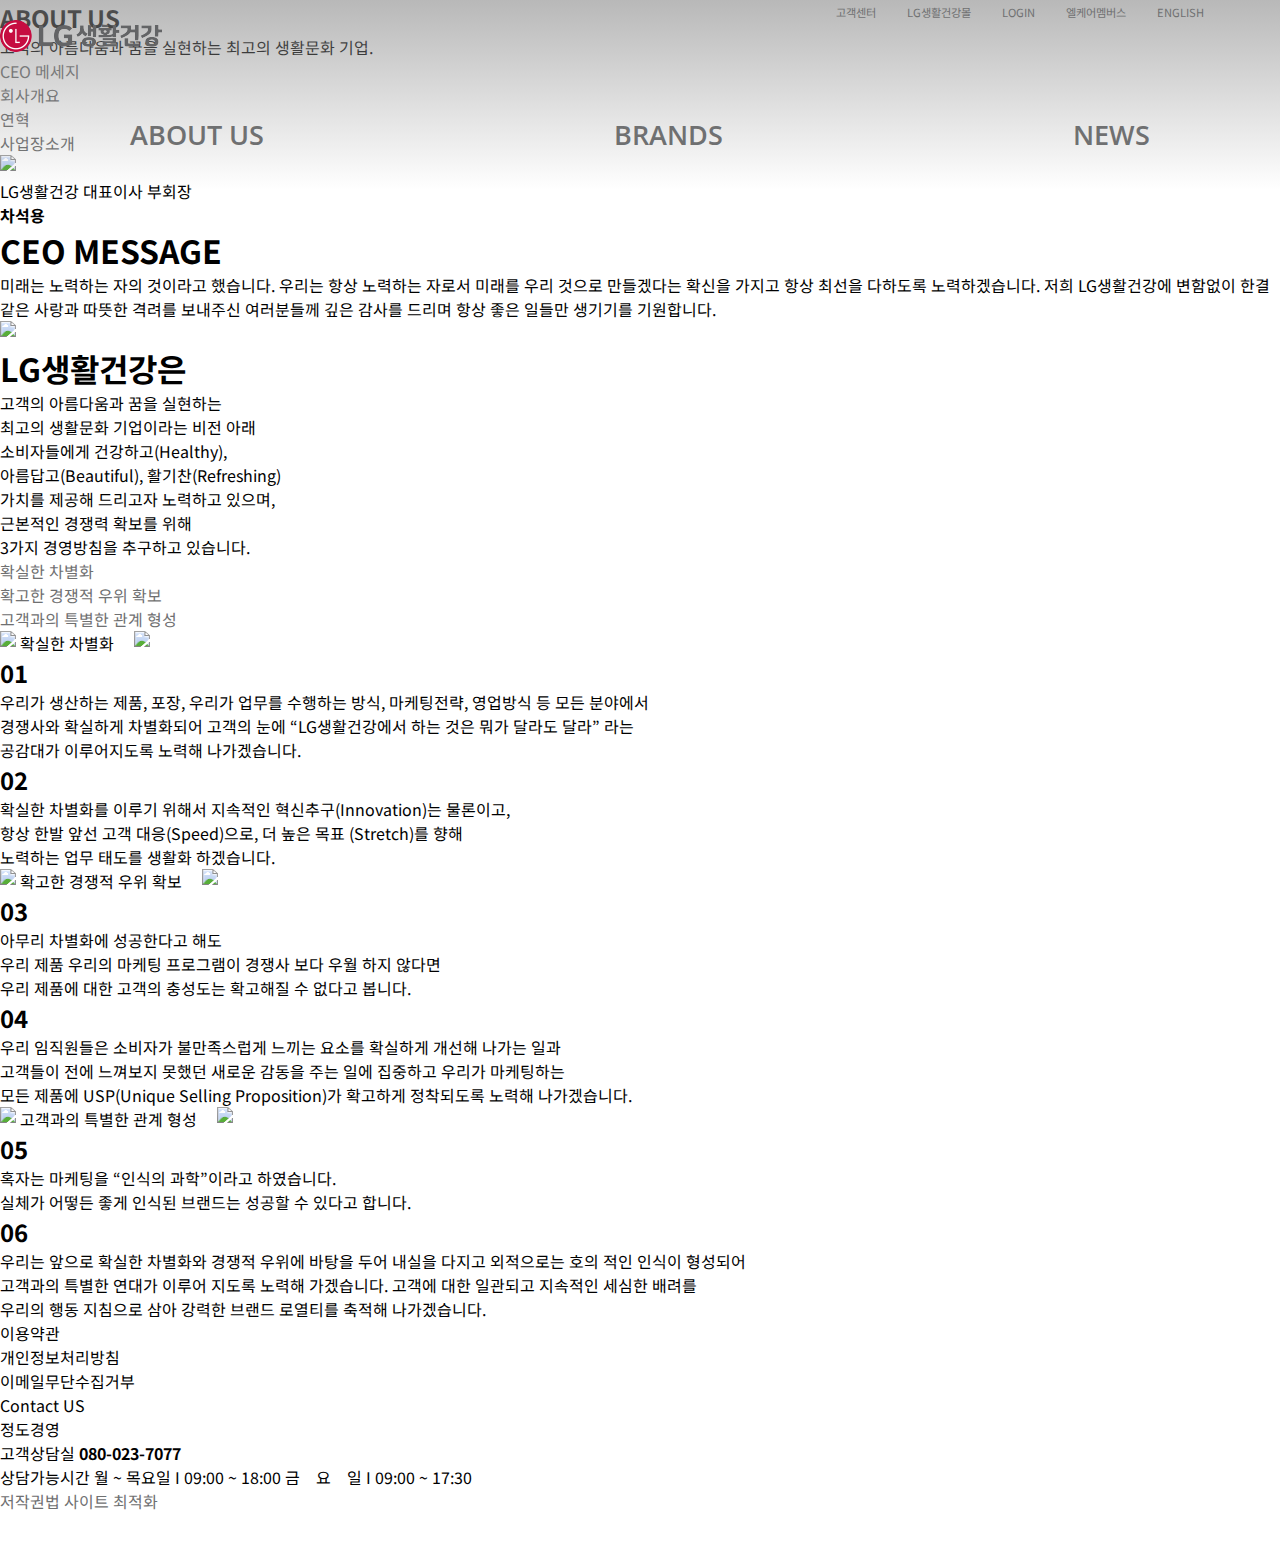
==== aboutus1.html @ 1c91b3e5 "Add files via upload" ====
<!DOCTYPE html>
<html lang="en">
<head>
    <meta charset="UTF-8">
    <meta http-equiv="X-UA-Compatible" content="IE=edge">
    <meta name="viewport" content="width=device-width, initial-scale=1.0">
    <title>ABOUT US</title>
    <link href="css/ceo.css" rel="stylesheet">
</head>
<body>
    <!-- header -->
    <header id="gr-mn" class="active">
        <div class="head-1">  
            <div class="utils">
                <ul class="login-menu">
                    <li><a href="#">고객센터</a></li>
                    <li><a href="#">LG생활건강몰</a></li>
                    <li><a href="#">LOGIN</a></li>
                    <li><a href="#">엘케어멤버스</a></li>
                    <li><a href="#">ENGLISH</a></li>
                </ul>
            </div>
        </div>
        <nav class="comp-mn">
            <h1 class="logo">
                <a href="index.html"><img src="img/company-logo.png"></a>
            </h1>
            <ul class="mn-1">
                <li class="us1">
                    <a href="aboutus1.html" class="mn-1-au">ABOUT US</a> 
                </li>
                <li class="us2">
                    <a href="brand.html" class="mn-1-br">BRANDS</a>
                </li>
                <li class="us3">
                    <a href="#" class="mn-1-news">NEWS</a>
                </li>
            </ul>
        </nav>
        <div class="hid-mu-all">
            <div class="hid-mn" id="about-hidmn">
                <div class="hid-mn-t">
                    <h4>ABOUT US</h4>
                </div>
                <div class="hid-mn-s">
                    <ul class="hid-mn-s-in">
                        <li><a href="aboutus1.html">CEO메세지</a></li>
                        <li><a href="aboutus2.html">회사개요</a></li>
                        <li><a href="aboutus3.html">연혁</a></li>
                        <li><a href="aboutus4.html">사업장소개</a></li>
                    </ul>
                </div>
            </div>
            <div class="hid-mn" id="brand-hidmn">
                <div class="hid-mn-t">
                    <h4>BRANDS</h4>
                    <ul>
                        <li>Beautiful</li>
                        <li>Healthy</li>
                        <li>Refreshing</li>
                    </ul>
                </div>
                <div class="hid-mn-s">
                    <div class="hid-mn-s2">
                        <ul class="hid-mn-s-in2">
                            <li><a href="#">후</a></li>
                            <li><a href="#">오휘</a></li>
                            <li><a href="#">숨37˚</a></li>
                            <li><a href="#">빌리프</a></li>
                            <li><a href="#">더 시가 오브 수</a></li>
                        </ul>
                        <ul class="hid-mn-s-in2">
                            <li><a href="#">이자녹스</a></li>
                            <li><a href="#">수려한</a></li>
                            <li><a href="#">코드글로컬러</a></li>
                            <li><a href="#">보닌</a></li>
                            <li><a href="#">케어존</a></li>
                            <li><a href="#">더마리프트</a></li>
                        </ul>
                        <ul class="hid-mn-s-in2">
                            <li><a href="#">네이처컬렉션</a></li>
                            <li><a href="#">더페이스샵</a></li>
                            <li><a href="#">비욘드</a></li>
                            <li><a href="#">CNP</a></li>
                            <li><a href="#">CNP Rx</a></li>
                            <li><a href="#">VDL</a></li>
                            <li><a href="#">VDLVOV</a></li>
                        </ul>
                        <ul class="hid-mn-s-in2">
                            <li><a href="#">생활정원</a></li>
                            <li><a href="#">fmgt</a></li>
                            <li><a href="#">닥터벨머</a></li>
                            <li><a href="#">예화담</a></li>
                            <li><a href="#">햄파맥스 시그니처</a></li>
                        </ul>
                    </div>
                </div>
            </div>
            <div class="hid-mn" id="media-hidmn">
                <div class="hid-mn-t">
                    <h4>MEDIA</h4>
                </div>
                <div class="hid-mn-s">
                    <ul class="hid-mn-s-in">
                        <li><a href="#">NEWS</a></li>
                        <li><a href="#">ADVERTISEMENT</a></li>
                    </ul>
                </div>
            </div>
        </div>
    </header>

    <aside>
        <div class="r-btn1">
            <a href="#about-us"></a>
            <a href="#about-us2"></a>
            <a href="#about-us3"></a>
            <a href="#about-us4"></a>
            <a href="#about-us5"></a>
        </div>
    </aside>
    <!-- main -->
    <main class="main">
        <div class="about-us" id="about-us">
            <div class="title">
                <h2>ABOUT US</h2>
                <p>고객의 아름다움과 꿈을 실현하는 최고의 생활문화 기업.</p>
            </div>
            <div class="aboutus-mn">
                <ul>
                    <li><a href="aboutus1.html">CEO 메세지</a></li>
                    <li><a href="aboutus2.html">회사개요</a></li>
                    <li><a href="aboutus3.html">연혁</a></li>
                    <li><a href="aboutus4.html">사업장소개</a></li>
                </ul>
            </div>
            <div class="container1">
                <figure class="ceo-img">
                    <img src="img/lgceo.jpg">
                    <figcaption>LG생활건강 대표이사 부회장<br><b>차석용</b></figcaption>
                </figure>
                <div class="ceo-text">
                    <h1>CEO MESSAGE</h1>
                    <p>
                        미래는 노력하는 자의 것이라고 했습니다. 
                        우리는 항상 노력하는 자로서 미래를 우리 것으로 만들겠다는 확신을 가지고
                        항상 최선을 다하도록 노력하겠습니다.

                        저희 LG생활건강에 변함없이 한결 같은 사랑과 따뜻한 격려를 보내주신 여러분들께
                        깊은 감사를 드리며 항상 좋은 일들만 생기기를 기원합니다.
                    </p>
                </div>
            </div>
        </div>
        <div class="about-us2" id="about-us2">
            <div class="container2">
                <div class="ceo-bg">
                    <figure>
                        <img src="img/ceo-bg1.jpg">
                        <figcaption>
                            <h1>LG생활건강은</h1>
                            <p>
                                고객의 아름다움과 꿈을 실현하는<br>
                                최고의 생활문화 기업이라는 비전 아래<br>
                                소비자들에게 건강하고(Healthy), <br>
                                아름답고(Beautiful), 활기찬(Refreshing)<br>
                                가치를 제공해 드리고자 노력하고 있으며,<br>
                                근본적인 경쟁력 확보를 위해<br>
                                3가지 경영방침을 추구하고 있습니다.<br>
                        </figcaption>
                    </figure>
                </div>
                <div class="ceo-mn1">
                    <ul>
                        <li><a href="#about-us3">확실한 차별화</a></li>
                        <li><a href="#about-us4">확고한 경쟁적 우위 확보</a></li>
                        <li><a href="#about-us5">고객과의 특별한 관계 형성</a></li>
                    </ul>
                </div>
            </div>
        </div>
        <div class="about-us3" id="about-us3">
            <div class="container3">
                <div class="ceo-bg2">
                    <figure>
                        <img src="img/ceo-bg2.jpg">
                        <span>확실한 차별화 &nbsp;&nbsp;&nbsp;&nbsp;<img src="img/ceo-picto1.png"></span>
                    </figure>
                </div>
                <div class="ceo-bg2-text">
                    <ul>
                        <li>
                            <h2>01</h2>
                            <p>
                                우리가 생산하는 제품, 포장, 우리가 업무를 수행하는 방식, 마케팅전략, 영업방식 등 모든 분야에서 <br>
                                경쟁사와 확실하게 차별화되어 고객의 눈에 “LG생활건강에서 하는 것은 뭐가 달라도 달라” 라는<br>
                                공감대가 이루어지도록 노력해 나가겠습니다.
                            </p>
                        </li>
                        <li>
                            <h2>02</h2>
                            <p>
                                확실한 차별화를 이루기 위해서 지속적인 혁신추구(Innovation)는 물론이고,<br>
                                항상 한발 앞선 고객 대응(Speed)으로, 더 높은 목표 (Stretch)를 향해<br>
                                노력하는 업무 태도를 생활화 하겠습니다.
                            </p>
                        </li>
                    </ul>
                </div>
            </div> 
        </div>
        <div class="about-us4" id="about-us4">
            <div class="container4">
                <div class="ceo-bg3">
                    <figure>
                        <img src="img/ceo-bg3.jpg">
                        <span>확고한 경쟁적 우위 확보 &nbsp;&nbsp;&nbsp;&nbsp;<img src="img/ceo-picto2.png"></span>
                    </figure>
                </div>
                <div class="ceo-bg3-text">
                    <ul>
                        <li>
                            <h2>03</h2>
                            <p>
                                아무리 차별화에 성공한다고 해도<br>
                                우리 제품 우리의 마케팅 프로그램이 경쟁사 보다 우월 하지 않다면<br>
                                우리 제품에 대한 고객의 충성도는 확고해질 수 없다고 봅니다.
                            </p>
                        </li>
                        <li>
                            <h2>04</h2>
                            <p>
                                우리 임직원들은 소비자가 불만족스럽게 느끼는 요소를 확실하게 개선해 나가는 일과<br>
                                고객들이 전에 느껴보지 못했던 새로운 감동을 주는 일에 집중하고 우리가 마케팅하는<br>
                                모든 제품에 USP(Unique Selling Proposition)가 확고하게 정착되도록 노력해 나가겠습니다.
                            </p>
                        </li>
                    </ul>
                </div>
            </div> 
        </div>
        <div class="about-us5" id="about-us5">
            <div class="container5">
                <div class="ceo-bg4">
                    <figure>
                        <img src="img/ceo-bg4.jpg">
                        <span>고객과의 특별한 관계 형성 &nbsp;&nbsp;&nbsp;&nbsp;<img src="img/ceo-picto3.png"></span>
                    </figure>
                </div>
                <div class="ceo-bg4-text">
                    <ul>
                        <li>
                            <h2>05</h2>
                            <p>
                                혹자는 마케팅을 “인식의 과학”이라고 하였습니다.<br>
                                실체가 어떻든 좋게 인식된 브랜드는 성공할 수 있다고 합니다.
                            </p>
                        </li>
                        <li>
                            <h2>06</h2>
                            <p>
                                우리는 앞으로 확실한 차별화와 경쟁적 우위에 바탕을 두어 내실을 다지고 외적으로는 호의 적인 인식이 형성되어<br>
                                고객과의 특별한 연대가 이루어 지도록 노력해 가겠습니다. 고객에 대한 일관되고 지속적인 세심한 배려를<br>
                                우리의 행동 지침으로 삼아 강력한 브랜드 로열티를 축적해 나가겠습니다.
                            </p>
                        </li>
                    </ul>
                </div>
            </div> 
        </div>
    </main>


    <!-- footer -->
    <footer>
        <div class="footer-mn1">
            <ul>
                <li>이용약관</li>
                <li>개인정보처리방침</li>
                <li>이메일무단수집거부</li>
                <li>Contact US</li>
                <li>정도경영</li>
            </ul>
        </div>
        <div class="footer-mn2">
            <ul>
                <li>
                    <div class="counsel">
                        <span>고객상담실</span>
                        <strong>080-023-7077</strong>
                    </div>
                </li>
                <li>
                    <div class="counsel-time">
                        <span>상담가능시간</span>
                        <span>월 ~ 목요일  I  09:00 ~ 18:00</span>
                        <span>금 &nbsp;&nbsp; 요 &nbsp;&nbsp; 일 I 09:00 ~ 17:30</span>
                    </div>
                </li>
                <li>
                    <div class="footer-web">
                        <a href="##">저작권법</a>
                        <a href="##">사이트 최적화</a>
                    </div>
                </li>
            </ul>
            <a href="#" class="top-btn"><img src="img/top-btn.png"></a>
        </div>
    </footer>
</body>
</html>
---- css/ceo.css ----
@charset 'UTF-8';
@import url(common2.css);
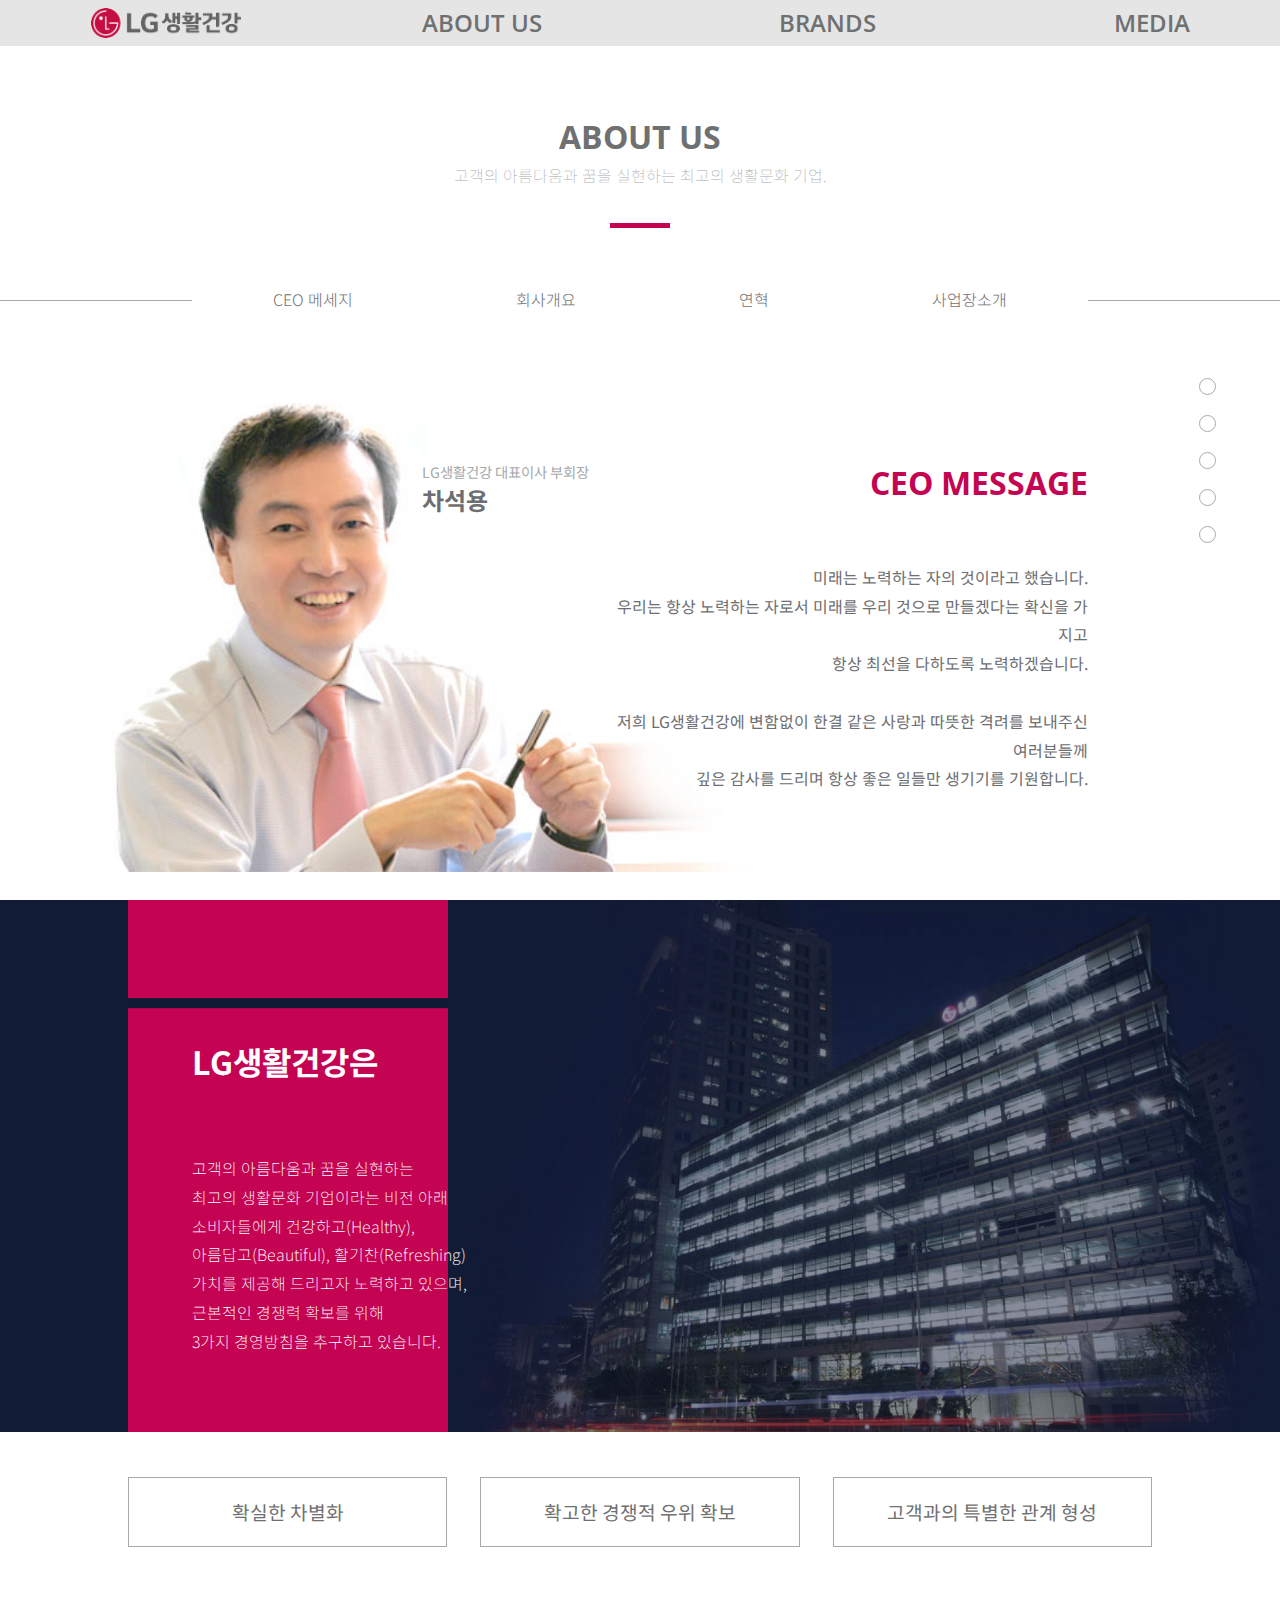
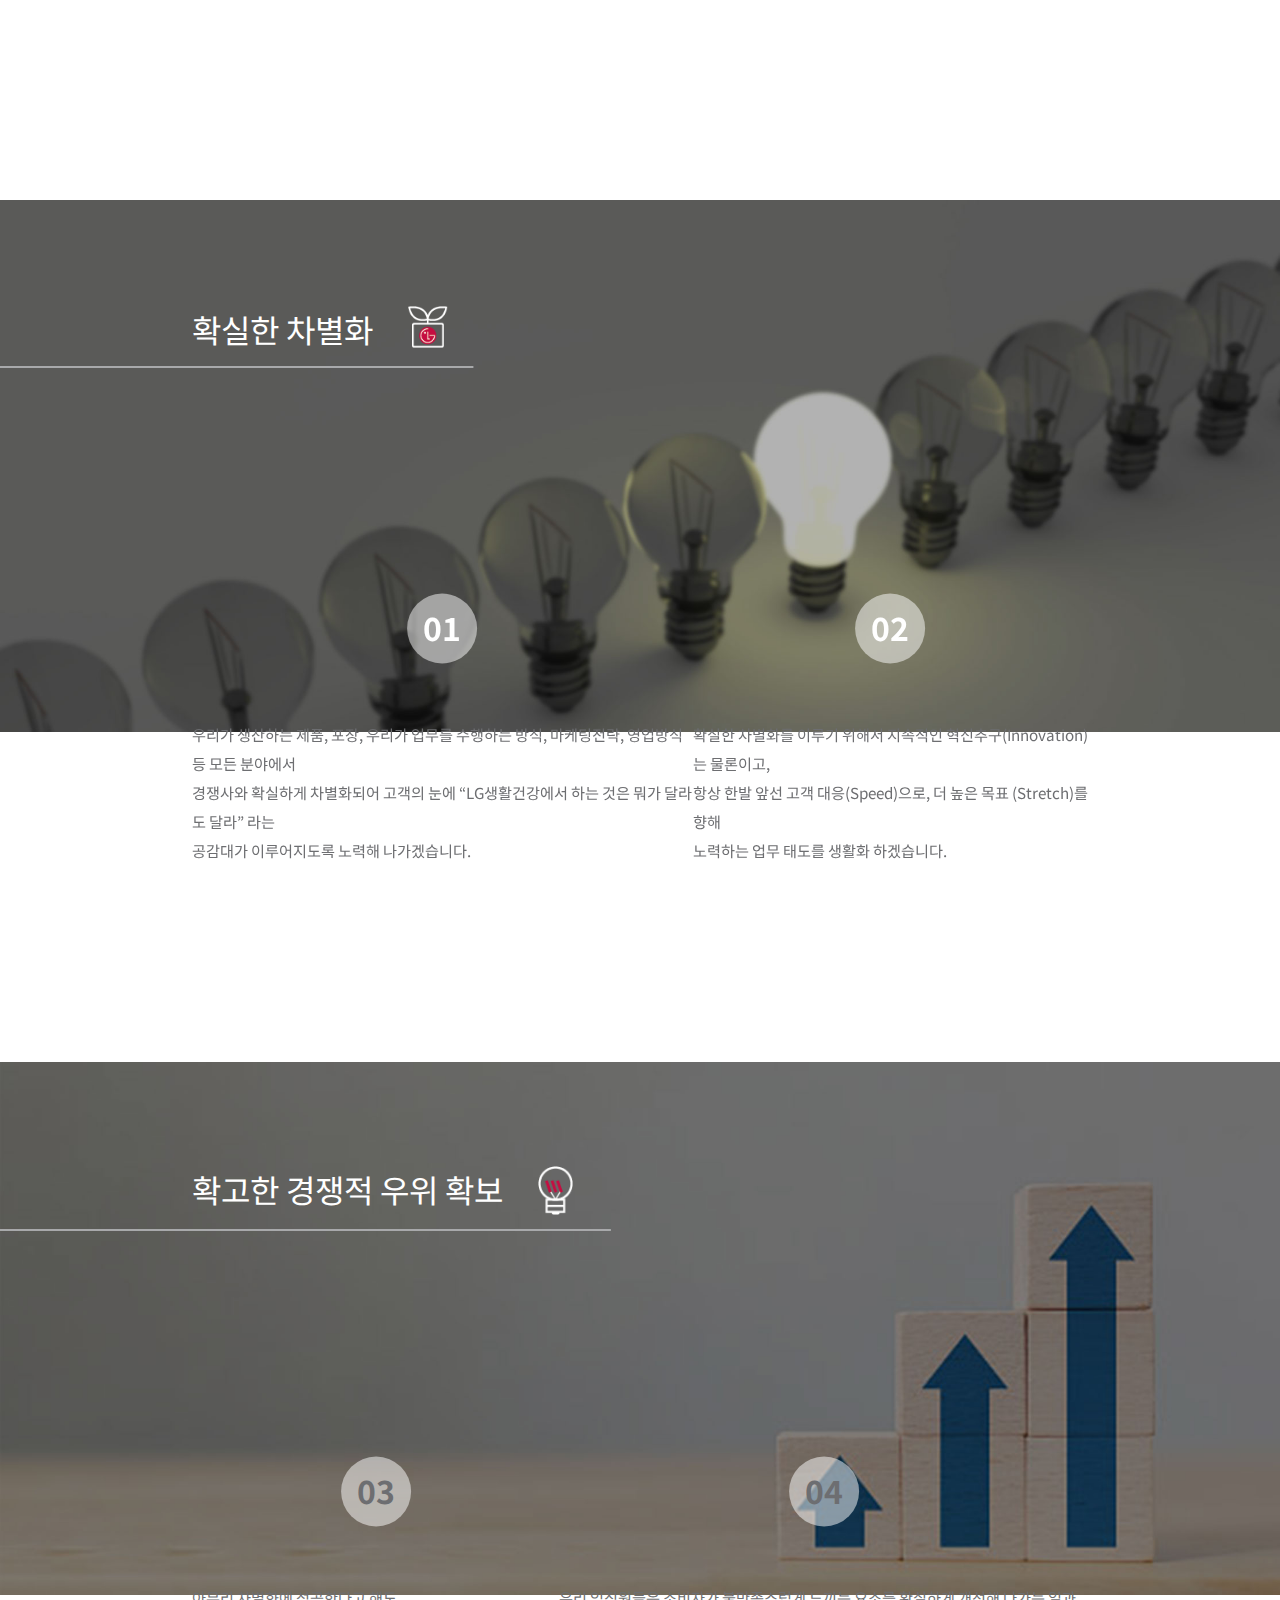
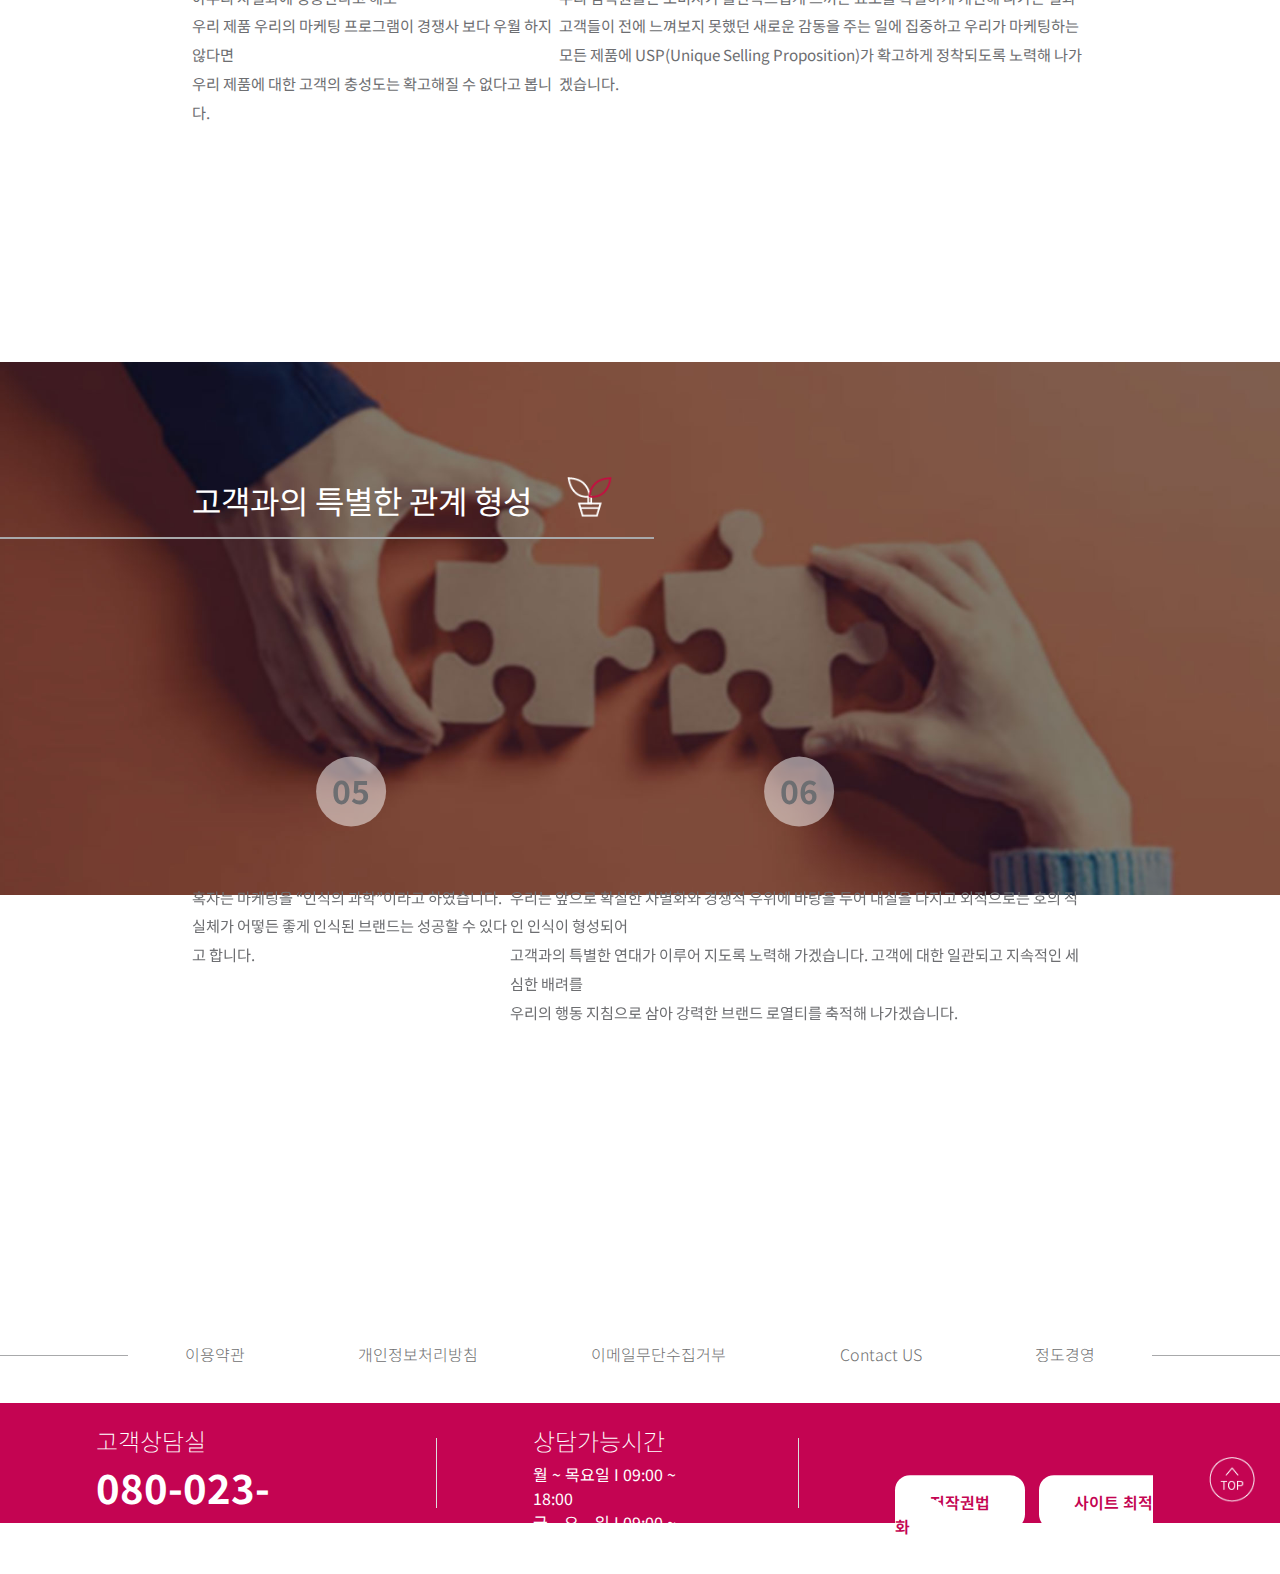
==== commit 73d1791f: "v-2" ====
--- a/aboutus1.html
+++ b/aboutus1.html
@@ -33,7 +33,7 @@
                     <a href="brand.html" class="mn-1-br">BRANDS</a>
                 </li>
                 <li class="us3">
-                    <a href="#" class="mn-1-news">NEWS</a>
+                    <a href="media.html" class="mn-1-news">MEDIA</a>
                 </li>
             </ul>
         </nav>
--- a/css/ceo.css
+++ b/css/ceo.css
@@ -1,2 +1,512 @@
-@charset 'UTF-8';
-@import url(common2.css);+@charset 'UTF-8';
+@import url(common.css);
+
+
+
+/* ------------------------------------main */
+.about-us{
+    width:100%; margin:0 auto;
+    height:100vh;
+    position:relative;
+}
+/* .about-us .r-btn1{
+    position:absolute;
+    right:5%;
+    padding-top:2vh;
+    display:flex;
+    flex-direction: column;
+    z-index:20;
+}
+.about-us .r-btn1 a{
+    width:15px;
+    height:15px;
+    margin-bottom:20px;
+    border-radius:50%;
+    border:1px solid #a8a9ab;
+}
+.about-us .r-btn1 a:nth-child(1){
+    width:15px;
+    height:15px;
+    margin-bottom:20px;
+    border-radius:50%;
+    background-color:#c40352;
+    border:none;
+} */
+.about-us .title{
+    margin:0 10% 0;
+    text-align: center;
+    padding-top:80px;
+}
+.about-us .title h2{
+    margin:35px auto 5px;
+    font-family: 'Open Sans', sans-serif;
+    font-weight:bold;
+    font-size:2rem;
+    color:#6f7071;
+}
+.about-us .title p{
+    font-size:1rem;
+    font-weight:lighter;
+    color:#a8a9ab;
+}
+.about-us .title p::after{
+    content:'';
+    width:60px; height:5px;
+    position:absolute;
+    left:50%;
+    background-color:#c40352;
+    margin:60px auto 100px;
+    transform:translateX(-50%);
+    display: inline-block;
+
+}
+.about-us .aboutus-mn{
+    position:relative;
+    left:0; top:0;
+    margin:10px 0;
+}
+
+.about-us .aboutus-mn > ul{
+    display:flex;
+    justify-content:space-around;
+    align-items:center;
+    background-color:#fff;
+    width:70%;
+    margin:100px auto 50px;
+}
+.about-us .aboutus-mn::after{
+    content:'';
+    position:absolute; left:0; top:50%;
+    display:inline-block;
+    background-color: #a8a9ab;
+    width:100%;
+    height:1px;
+    transform: translateY(100%);
+    z-index:-1;
+}
+.about-us .aboutus-mn > ul > li{
+    font-weight:lighter;
+    color:#6f7071;
+    font-size:1rem;
+    font-weight: 300;
+}
+.about-us .aboutus-mn > ul > li:hover a{
+    color:#c40352;
+}
+
+
+
+
+
+
+
+
+
+.about-us .container1{
+    width:70%;
+    margin:20vh auto;
+    position:relative;
+    left:0; top:0;
+    display:flex;
+    align-items: top;
+}
+.about-us .container1 .ceo-img{
+    position:relative;
+    right:0; top:o;
+    z-index: -6;
+    margin:0 auto;
+}
+.about-us .container1 .ceo-img > img{
+    width:112%;
+    transform: scale(160%) translateX(-5%);
+}
+.about-us .container1 .ceo-img > figcaption{
+    position:absolute;
+    right:5%; top:-10%;
+    color:#A7A9AC;
+    font-size:.9rem;
+}
+.about-us .container1 .ceo-img > figcaption > b{
+    color:#6D6E71;
+    font-size:1.5rem;
+}
+.about-us .container1 .ceo-text{width:70%; margin:-30px auto;}
+.about-us .container1 .ceo-text > h1{
+    text-align: right;
+    color:#c40352;
+    font-family: 'Open Sans', sans-serif;
+    font-weight:700;
+}
+.about-us .container1 .ceo-text > p{
+    padding:30px 0px;
+    white-space: pre-line;
+    text-align: right;
+    color:#6D6E71;
+    line-height: 1.8rem;
+}
+
+
+
+
+
+
+
+
+
+
+
+.about-us2{
+    width:100%; margin:0 auto;
+    height:100vh;
+    position:relative;
+}
+.about-us2 .container2{
+    width:100%;
+}
+.about-us2 .container2 .ceo-bg{
+    width:100%;
+    position:relative;
+    left:0; top:0;
+    z-index:-1;
+}
+.about-us2 .container2 .ceo-bg > figure > img{
+    width:100%;
+    position:relative;
+    left:0; top:0;
+}
+.about-us2 .container2 .ceo-bg::after{
+    content:'';
+    position:absolute;
+    left:0; top:0;
+    display:block;
+    margin-left:10%;
+    background-color: #c40352;
+    width:25%; height:100%;
+}
+.about-us2 .container2 .ceo-bg::before{
+    content:'';
+    position:absolute;
+    left:0; top:0;
+    display:block;
+    margin-left:10%;
+    width:25%; height:100%;
+    border-bottom: 10px solid #111a35;
+    transform: translateY(-80%);
+    z-index:1;
+}
+.about-us2 .container2 .ceo-bg > figure > figcaption{
+    position:absolute;
+    left:0; bottom:0;
+    margin:0 auto;
+    color:#fff;
+    z-index:2;
+    margin:0 auto;
+    padding:6% 15%;
+}
+.about-us2 .container2 .ceo-bg > figure > figcaption > h1{
+    margin-bottom:70px;
+}
+.about-us2 .container2 .ceo-bg > figure > figcaption > p{
+    line-height: 1.8rem;
+    font-weight:200;
+}
+
+
+.about-us2 .container2 .ceo-mn1{
+    width:80%;
+    margin:0 auto;
+}
+.about-us2 .container2 .ceo-mn1 > ul {
+    display:flex;
+    justify-content:space-between;
+    align-items: center;
+    margin:45px auto;
+}
+.about-us2 .container2 .ceo-mn1 > ul > li{
+    width:31%;
+    padding:20px 0;
+    border:1px solid #A7A9AC;
+    text-align: center;
+    font-size:1.2rem;
+    position:relative;
+    left:0; top:0;
+}
+.about-us2 .container2 .ceo-mn1 > ul > li::after{
+    content:'▼';
+    position:absolute;
+    left:50%; bottom:0;
+    color:#c40352;
+    transform:translateY(70%);
+    display:none;
+
+}
+.about-us2 .container2 .ceo-mn1 > ul > li:hover{
+    border:none;
+    background-color:#c40352;
+}
+.about-us2 .container2 .ceo-mn1 > ul > li:hover::after{display:block;}
+.about-us2 .container2 .ceo-mn1 > ul > li:hover > a{color:#fff;}
+
+
+
+
+
+
+
+.about-us3{
+    width:100%; margin:0 auto;
+}
+.about-us3 .container3{
+    width:100%;
+    margin:0 auto;
+}
+.about-us3 .container3 > .ceo-bg2 > figure{
+    position:relative;
+    left:0; top:0;
+    z-index: -1;
+}
+.about-us3 .container3 > .ceo-bg2 > figure > img{
+    width:100%;
+}
+.about-us3 .container3 > .ceo-bg2 > figure > span{
+    position:absolute;  
+    left:15%; top:20%;
+    font-size:2rem;
+    color:#fff;  
+}
+.about-us3 .container3 > .ceo-bg2 > figure > span > img{
+    width:40px;
+}
+.about-us3 .container3 > .ceo-bg2 > figure > span::after{
+    content:'';
+    position:absolute; left:0; bottom:-30%;
+    display:inline-block;
+    background-color: #a8a9ab;
+    width:220%;
+    height:2px;
+    transform: translateX(-50%) translateY(100%);
+    z-index:3;
+}
+.about-us3 .container3 .ceo-bg2-text{
+    width:70%; 
+    margin:0 auto;
+}
+.about-us3 .container3 .ceo-bg2-text ul{
+    position:relative;
+    display:flex;
+    justify-content:space-between;
+    transform: translateY(-60%);
+    z-index: 10;
+}
+.about-us3 .container3 .ceo-bg2-text li{text-align: center;}
+.about-us3 .container3 .ceo-bg2-text li > h2{
+    text-align: center;
+    font-size:2rem;
+    color:#fff;
+    margin:70px 0;
+}
+.about-us3 .container3 .ceo-bg2-text li > h2::after{
+    content:'';
+    width:70px; height:70px;
+    position: absolute;   
+    display:inline-block;
+    background-color: #fff;
+    border-radius: 50%;
+    transform: translate(-77%, -15%);
+    z-index: -1;
+    opacity: .5;
+}
+.about-us3 .container3 .ceo-bg2-text li > p{
+    text-align: left;
+    font-size:0.95rem;
+    color:#6D6E71;
+    line-height: 1.8rem;
+}
+
+
+
+
+
+
+
+
+
+
+
+.about-us4{
+    width:100%; margin:0 auto;
+    height:100vh;
+    position:relative;
+}
+.about-us4 .container4{
+    width:100%;
+    margin:0 auto; 
+}
+.about-us4 .container4 > .ceo-bg3 > figure{
+    position:relative;
+    left:0; top:0;
+}
+.about-us4 .container4 > .ceo-bg3 > figure > img{
+    width:100%;
+}
+.about-us4 .container4 > .ceo-bg3 > figure > span{
+    position:absolute;  
+    left:15%; top:20%;
+    margin-top:-3px;
+    font-size:2rem;
+    color:#fff;  
+}
+.about-us4 .container4 > .ceo-bg3 > figure > span > img{
+    width:35px;
+}
+.about-us4 .container4 > .ceo-bg3 > figure > span::after{
+    content:'';
+    position:absolute; left:0; bottom:-30%;
+    display:inline-block;
+    background-color: #a8a9ab;
+    width:220%;
+    height:2px;
+    transform: translateX(-50%) translateY(100%);
+}
+.about-us4 .container4 .ceo-bg3-text{
+    width:70%;
+    margin:0 auto;
+}
+.about-us4 .container4 .ceo-bg3-text ul{
+    position:relative;
+    display:flex;
+    justify-content:space-between;
+    transform: translateY(-60%);
+}
+.about-us4 .container4 .ceo-bg3-text li{text-align: center;}
+.about-us4 .container4 .ceo-bg3-text li > h2{
+    text-align: center;
+    font-size:2rem;
+    color:#6D6E71;
+    margin:70px 0;
+}
+.about-us4 .container4 .ceo-bg3-text li > h2::after{
+    content:'';
+    width:70px; height:70px;
+    position: absolute;   
+    display:inline-block;
+    background-color: #fff;
+    border-radius: 50%;
+    transform: translate(-77%, -15%);
+    z-index: -1;
+    opacity: .5;
+}
+.about-us4 .container4 .ceo-bg3-text li > p{
+    text-align: left;
+    font-size:0.95rem;
+    color:#6D6E71;
+    line-height: 1.8rem;
+}
+
+
+
+
+
+
+
+
+
+
+
+
+.about-us5{
+    width:100%; margin:0 auto;
+    height:100vh;
+    position:relative;
+}
+.about-us5 .container5{
+    width:100%;
+    margin:0 auto;
+}
+.about-us5 .container5 > .ceo-bg4 > figure{
+    position:relative;
+    left:0; top:0;
+}
+.about-us5 .container5 > .ceo-bg4 > figure > img{
+    width:100%;
+}
+.about-us5 .container5 > .ceo-bg4 > figure > span{
+    position:absolute;  
+    left:15%; top:16.5%;
+    margin-top:27px;
+    font-size:2rem;
+    color:#fff;  
+}
+.about-us5 .container5 > .ceo-bg4 > figure > span > img{
+    width:45px;
+}
+.about-us5 .container5 > .ceo-bg4 > figure > span::after{
+    content:'';
+    position:absolute; left:0; bottom:-30%;
+    display:inline-block;
+    background-color: #a8a9ab;
+    width:220%;
+    height:2px;
+    transform: translateX(-50%) translateY(100%);
+    z-index:3;
+}
+.about-us5 .container5 .ceo-bg4-text{
+    width:70%;
+    margin:0 auto;
+}
+.about-us5 .container5 .ceo-bg4-text ul{
+    position:relative;
+    display:flex;
+    justify-content:space-between;
+    transform: translateY(-60%);
+    z-index: 10;
+}
+.about-us5 .container5 .ceo-bg4-text li{text-align: center;}
+.about-us5 .container5 .ceo-bg4-text li > h2{
+    text-align: center;
+    font-size:2rem;
+    color:#6D6E71;
+    margin:70px 0;
+}
+.about-us5 .container5 .ceo-bg4-text li > h2::after{
+    content:'';
+    width:70px; height:70px;
+    position: absolute;   
+    display:inline-block;
+    background-color: #fff;
+    border-radius: 50%;
+    transform: translate(-77%, -15%);
+    z-index: -1;
+    opacity: .5;
+}
+.about-us5 .container5 .ceo-bg4-text li > p{
+    text-align: left;
+    font-size:0.95rem;
+    color:#6D6E71;
+    line-height: 1.8rem;
+}
+
+
+aside .r-btn1{
+    position:fixed;
+    right:5%; top:40%;
+    padding-top:2vh;
+    display:flex;
+    flex-direction: column;
+    z-index:20;
+}
+aside .r-btn1 a{
+    width:15px;
+    height:15px;
+    margin-bottom:20px;
+    border-radius:50%;
+    border:1px solid #a8a9ab;
+}
+aside .r-btn1 a:hover{
+    width:15px;
+    height:15px;
+    margin-bottom:20px;
+    border-radius:50%;
+    background-color:#c40352;
+    border:1px solid #c40352;
+}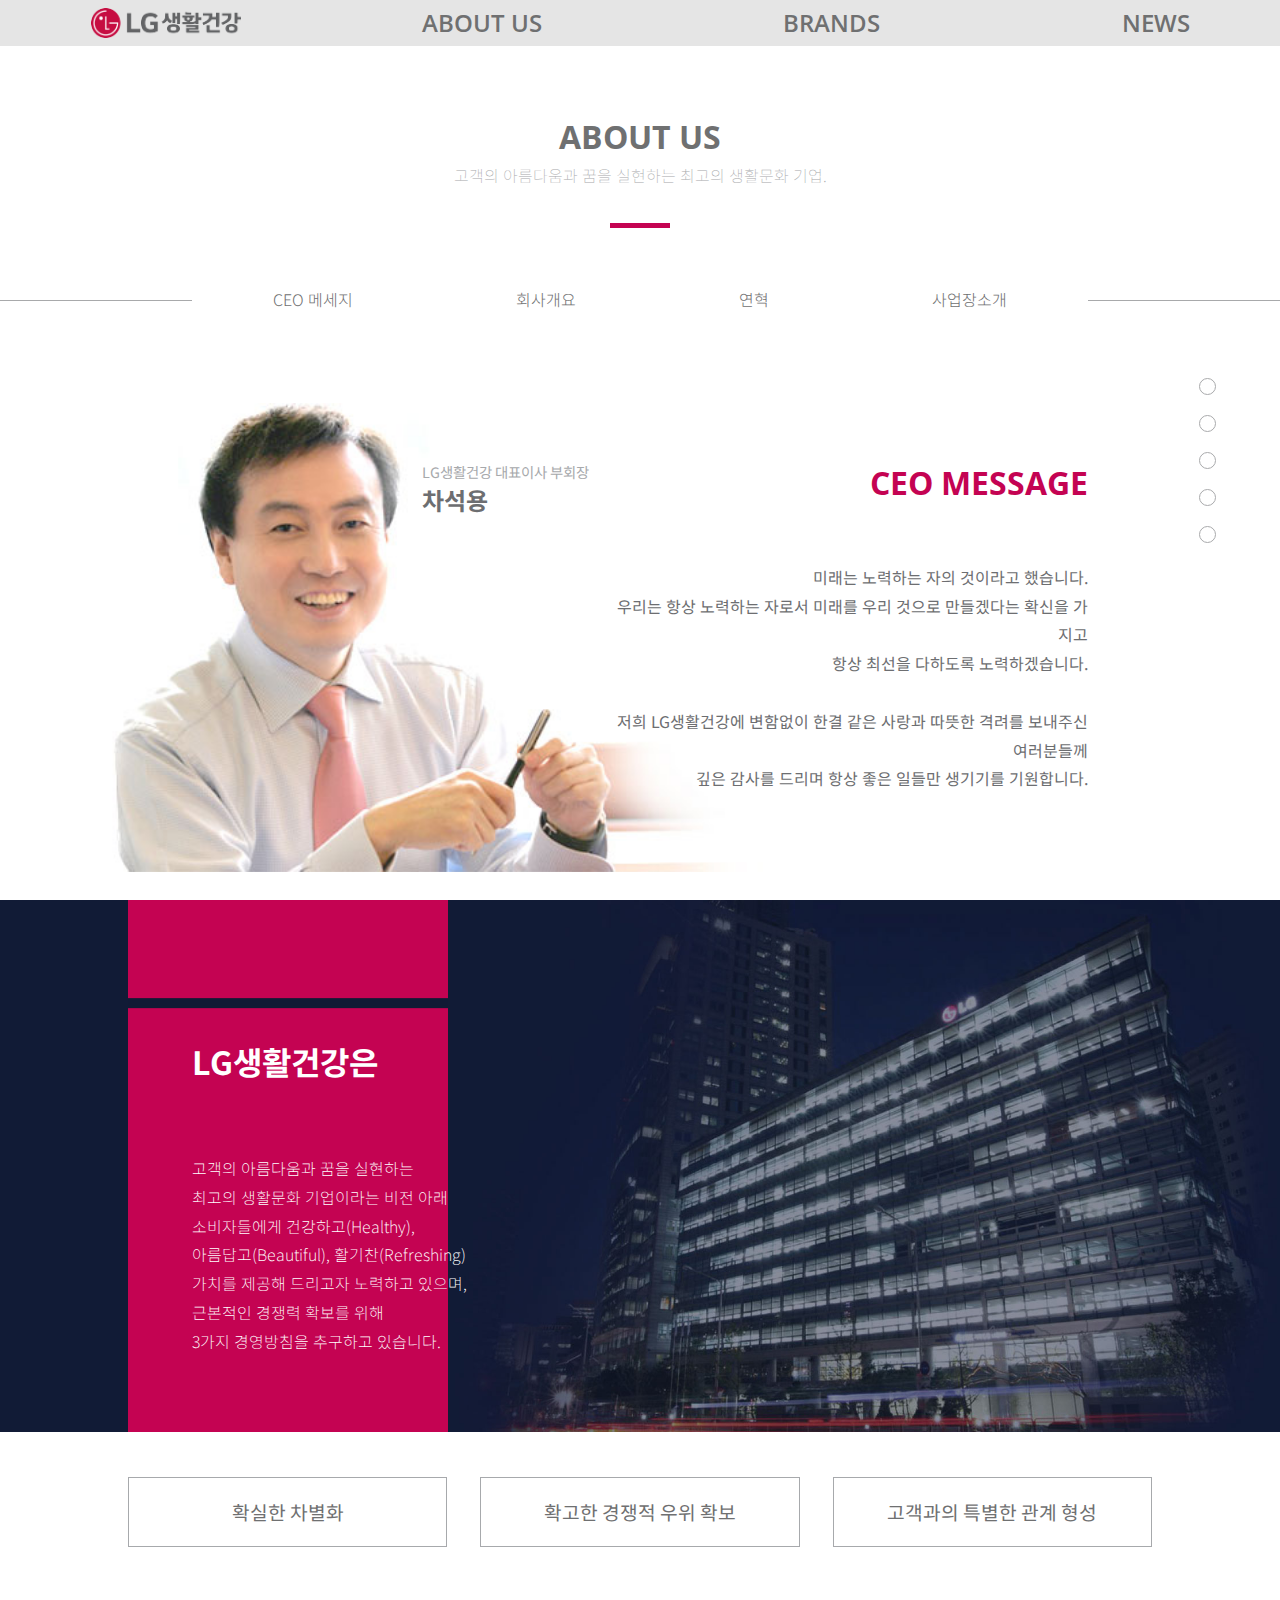
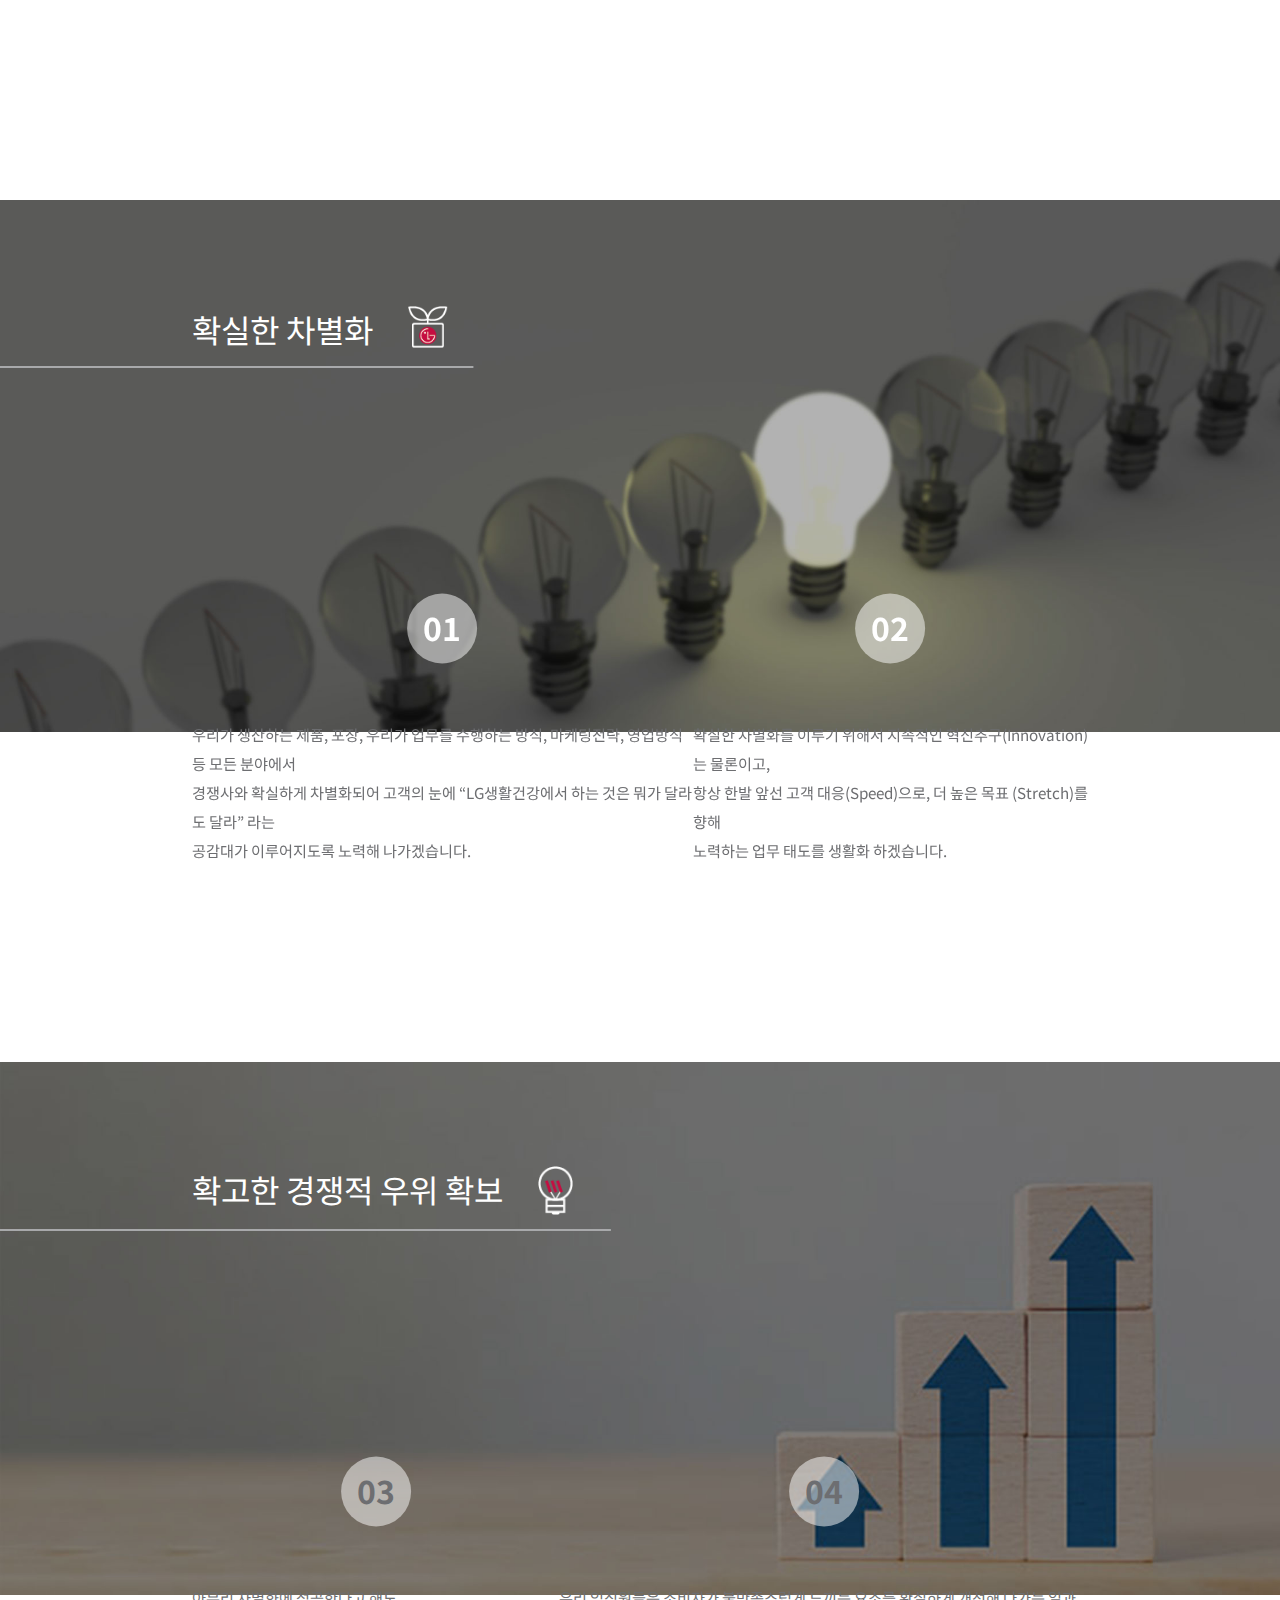
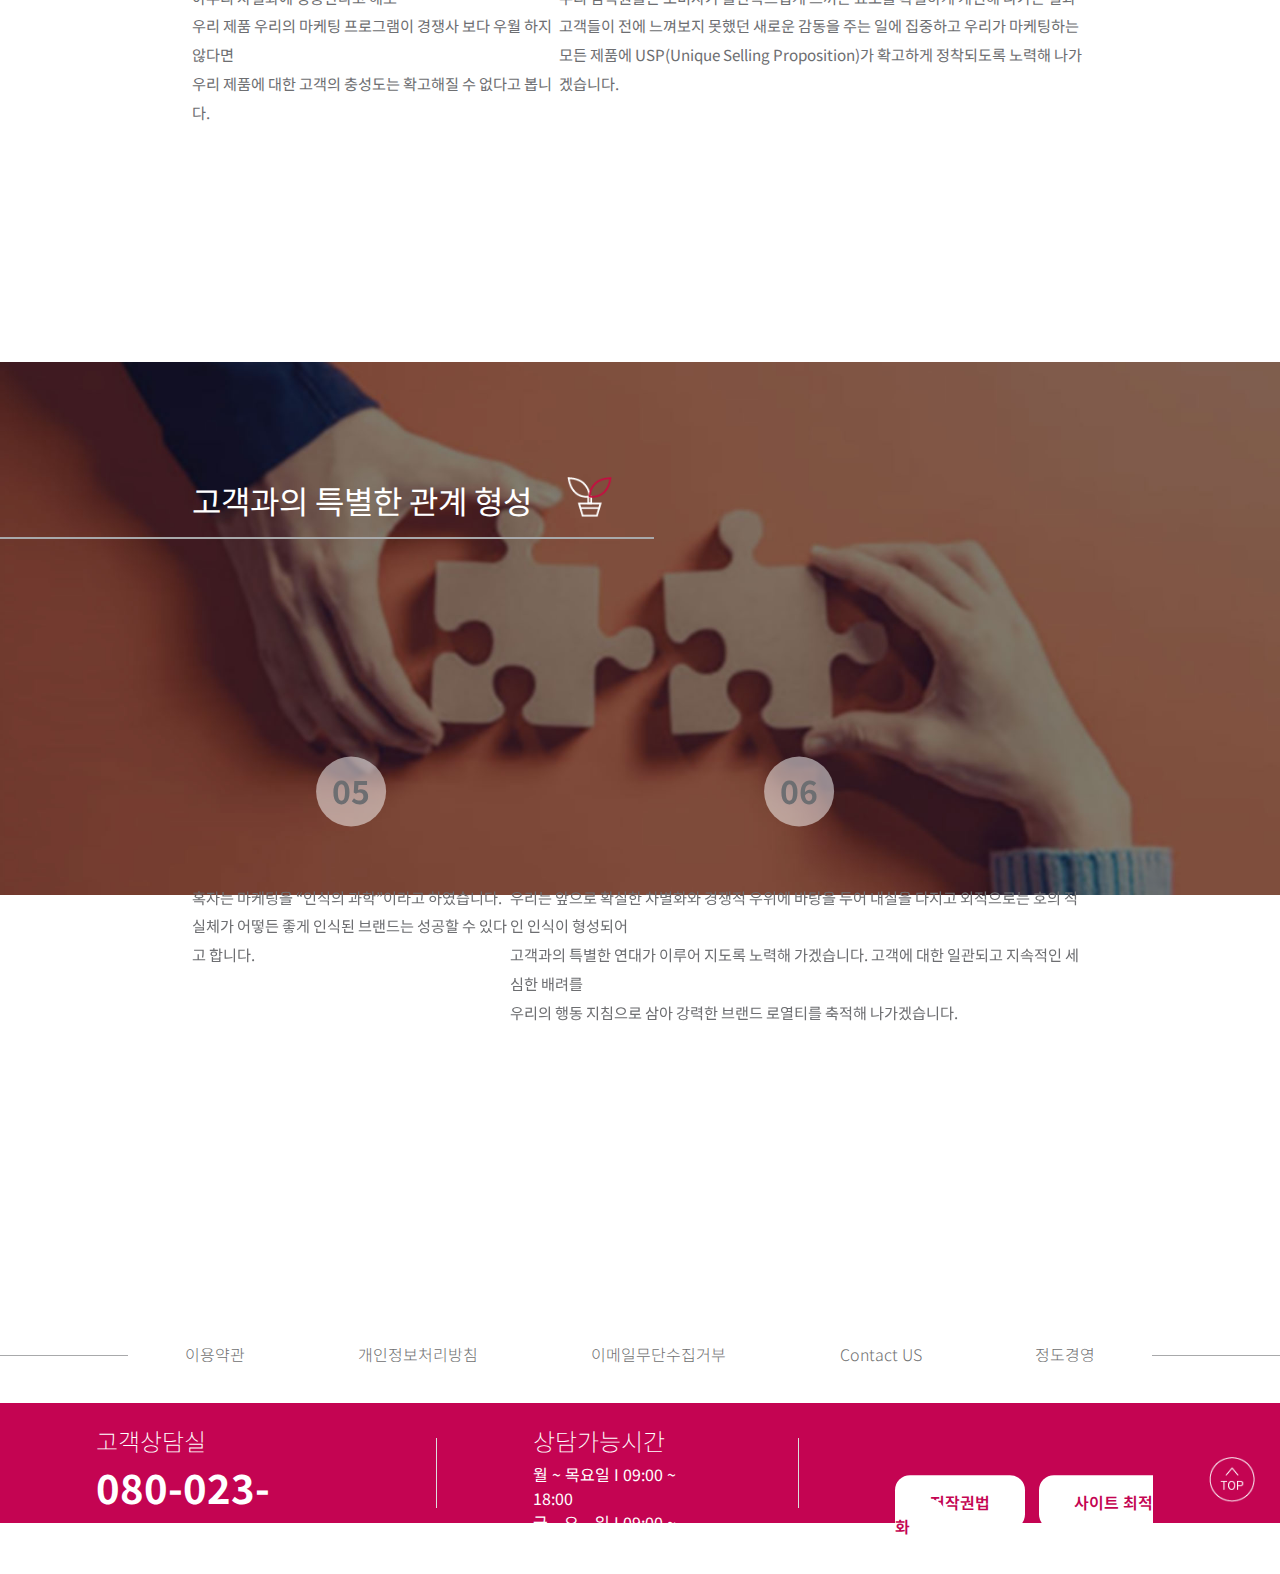
==== commit 4d4226e3: "v-2" ====
--- a/aboutus1.html
+++ b/aboutus1.html
@@ -33,7 +33,7 @@
                     <a href="brand.html" class="mn-1-br">BRANDS</a>
                 </li>
                 <li class="us3">
-                    <a href="media.html" class="mn-1-news">MEDIA</a>
+                    <a href="#" class="mn-1-news">NEWS</a>
                 </li>
             </ul>
         </nav>
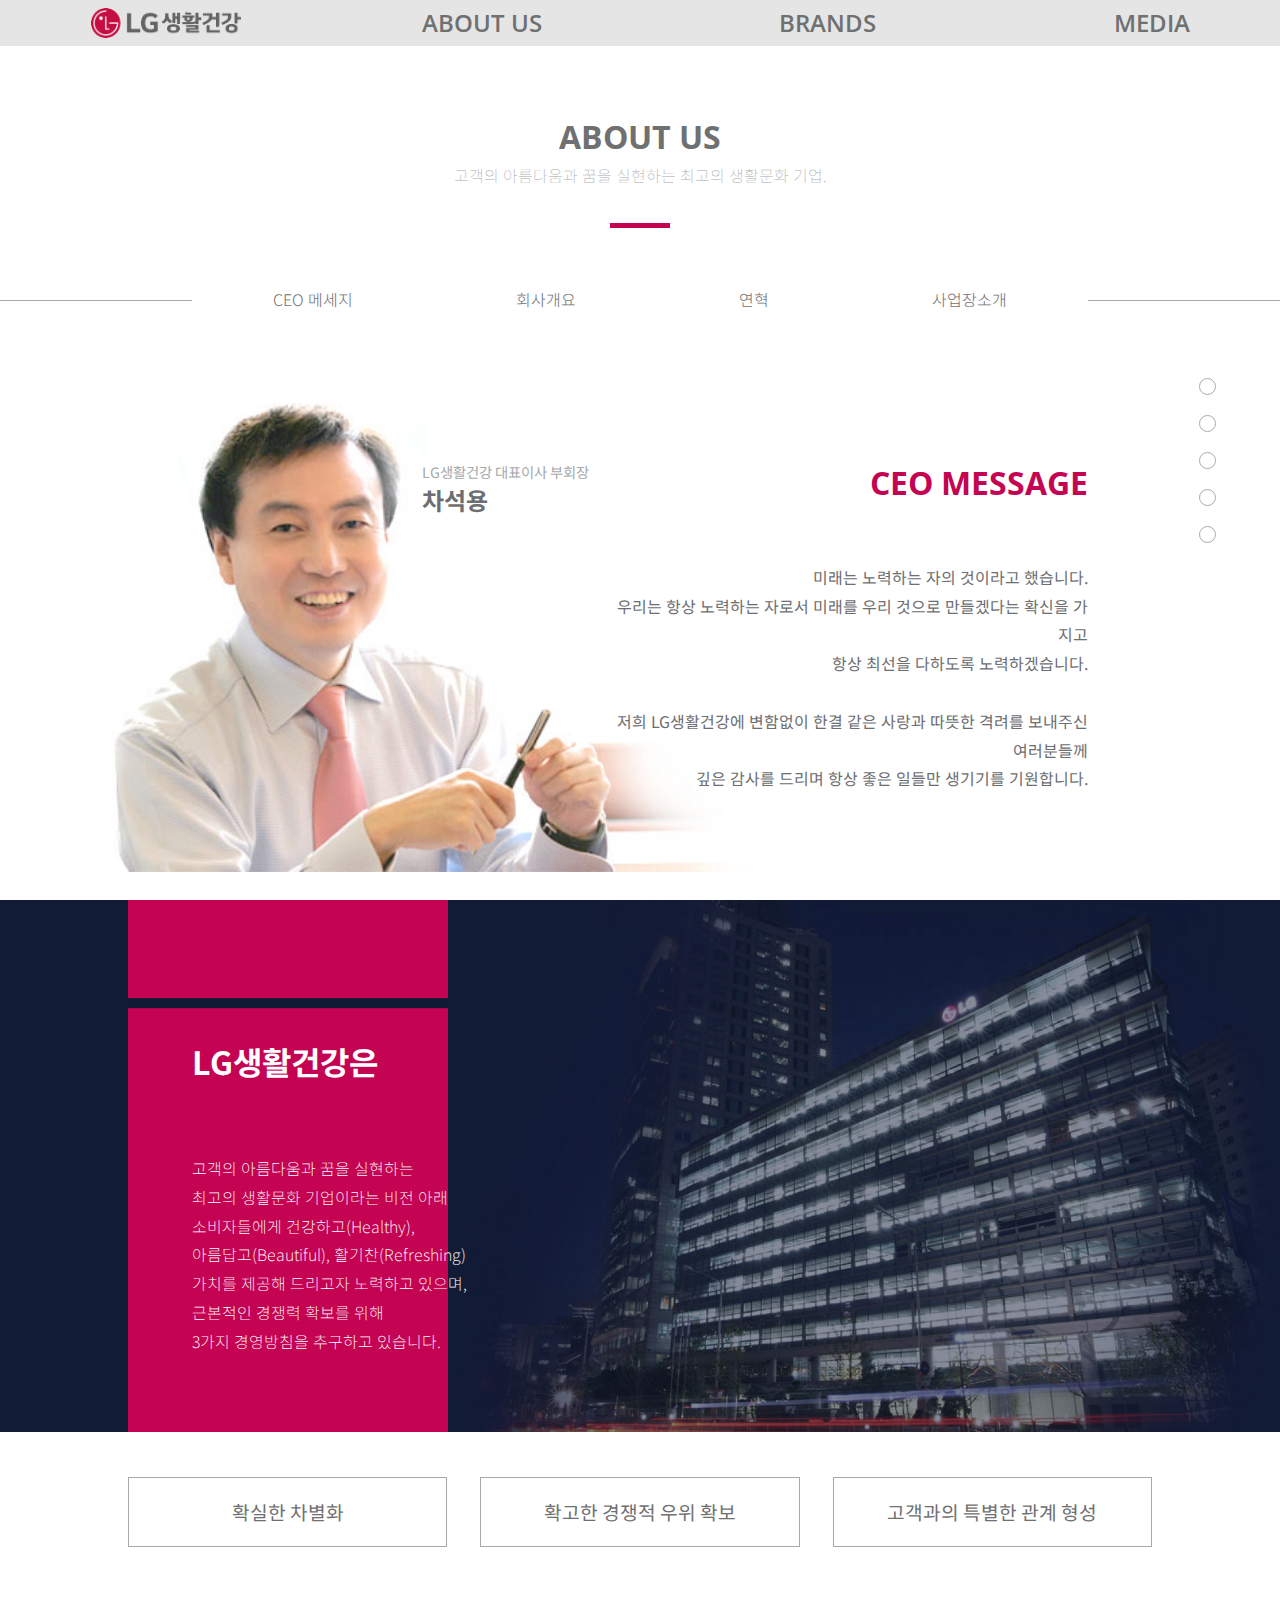
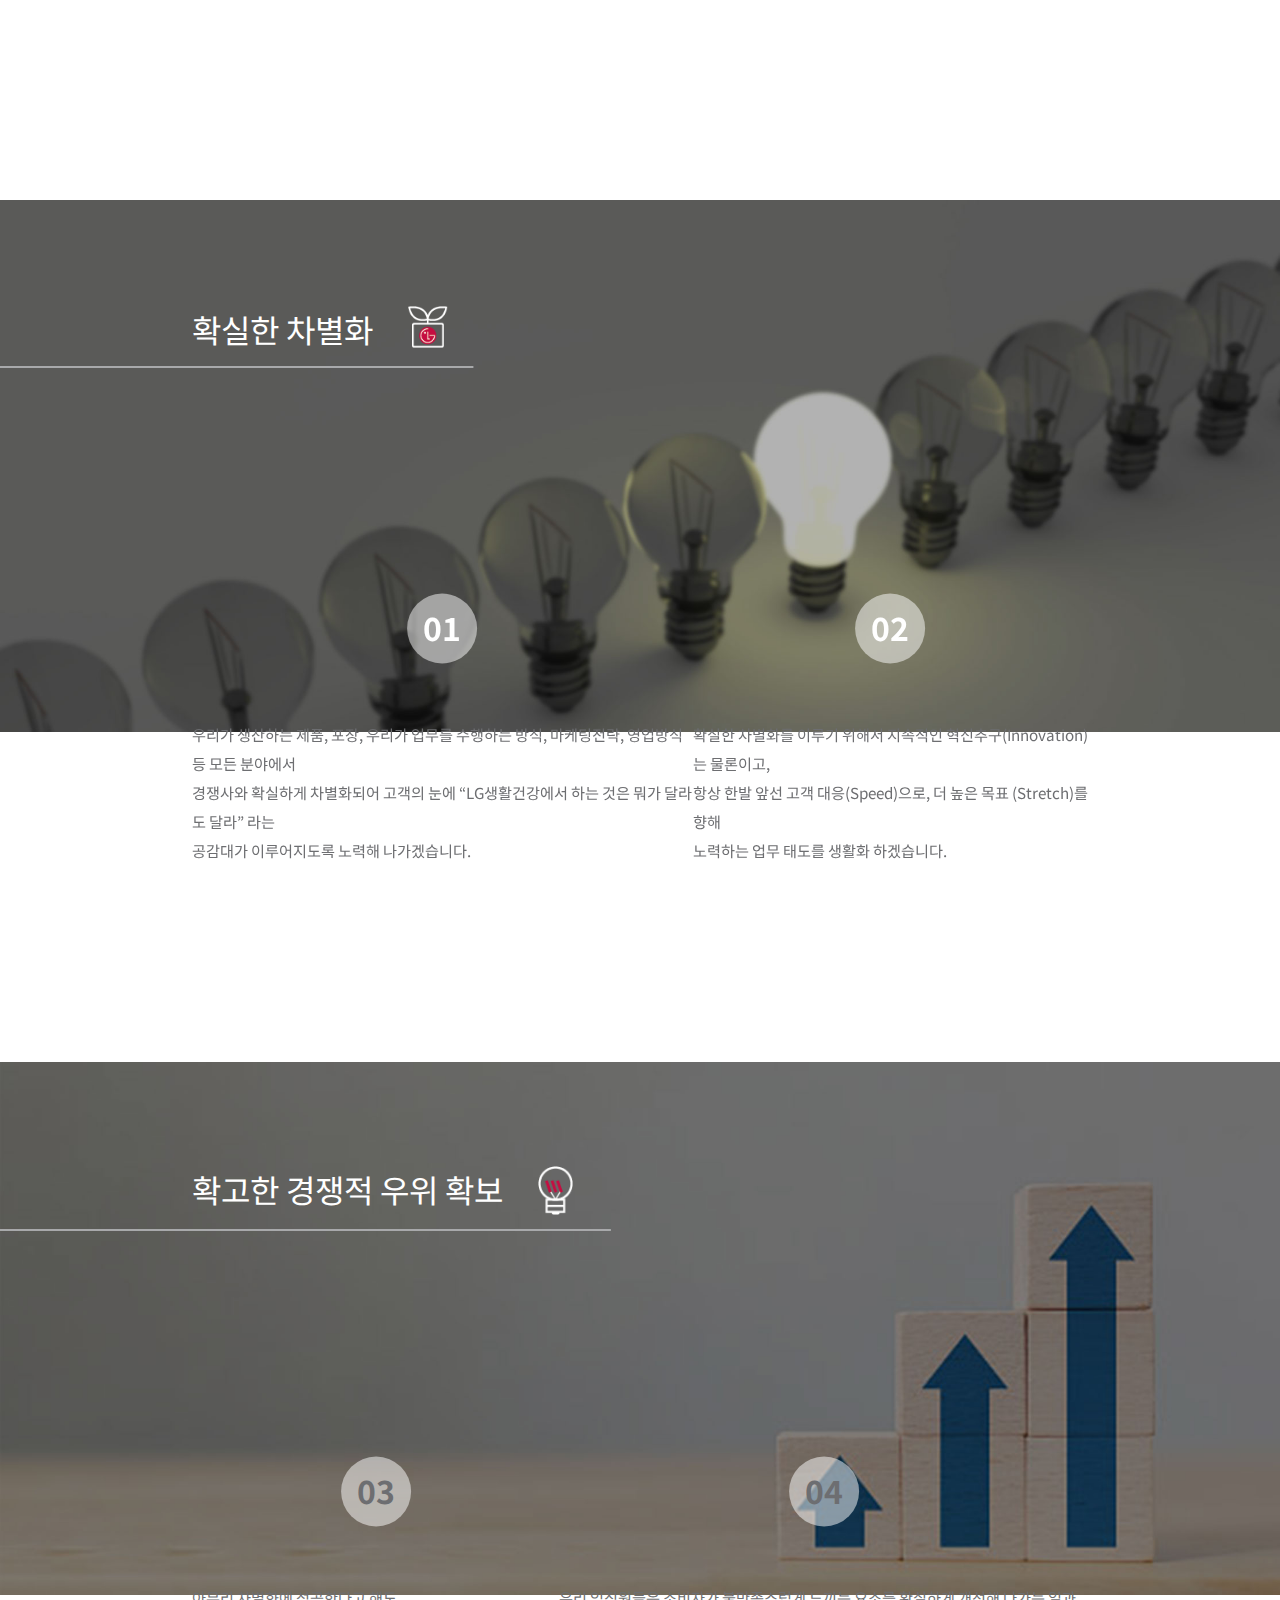
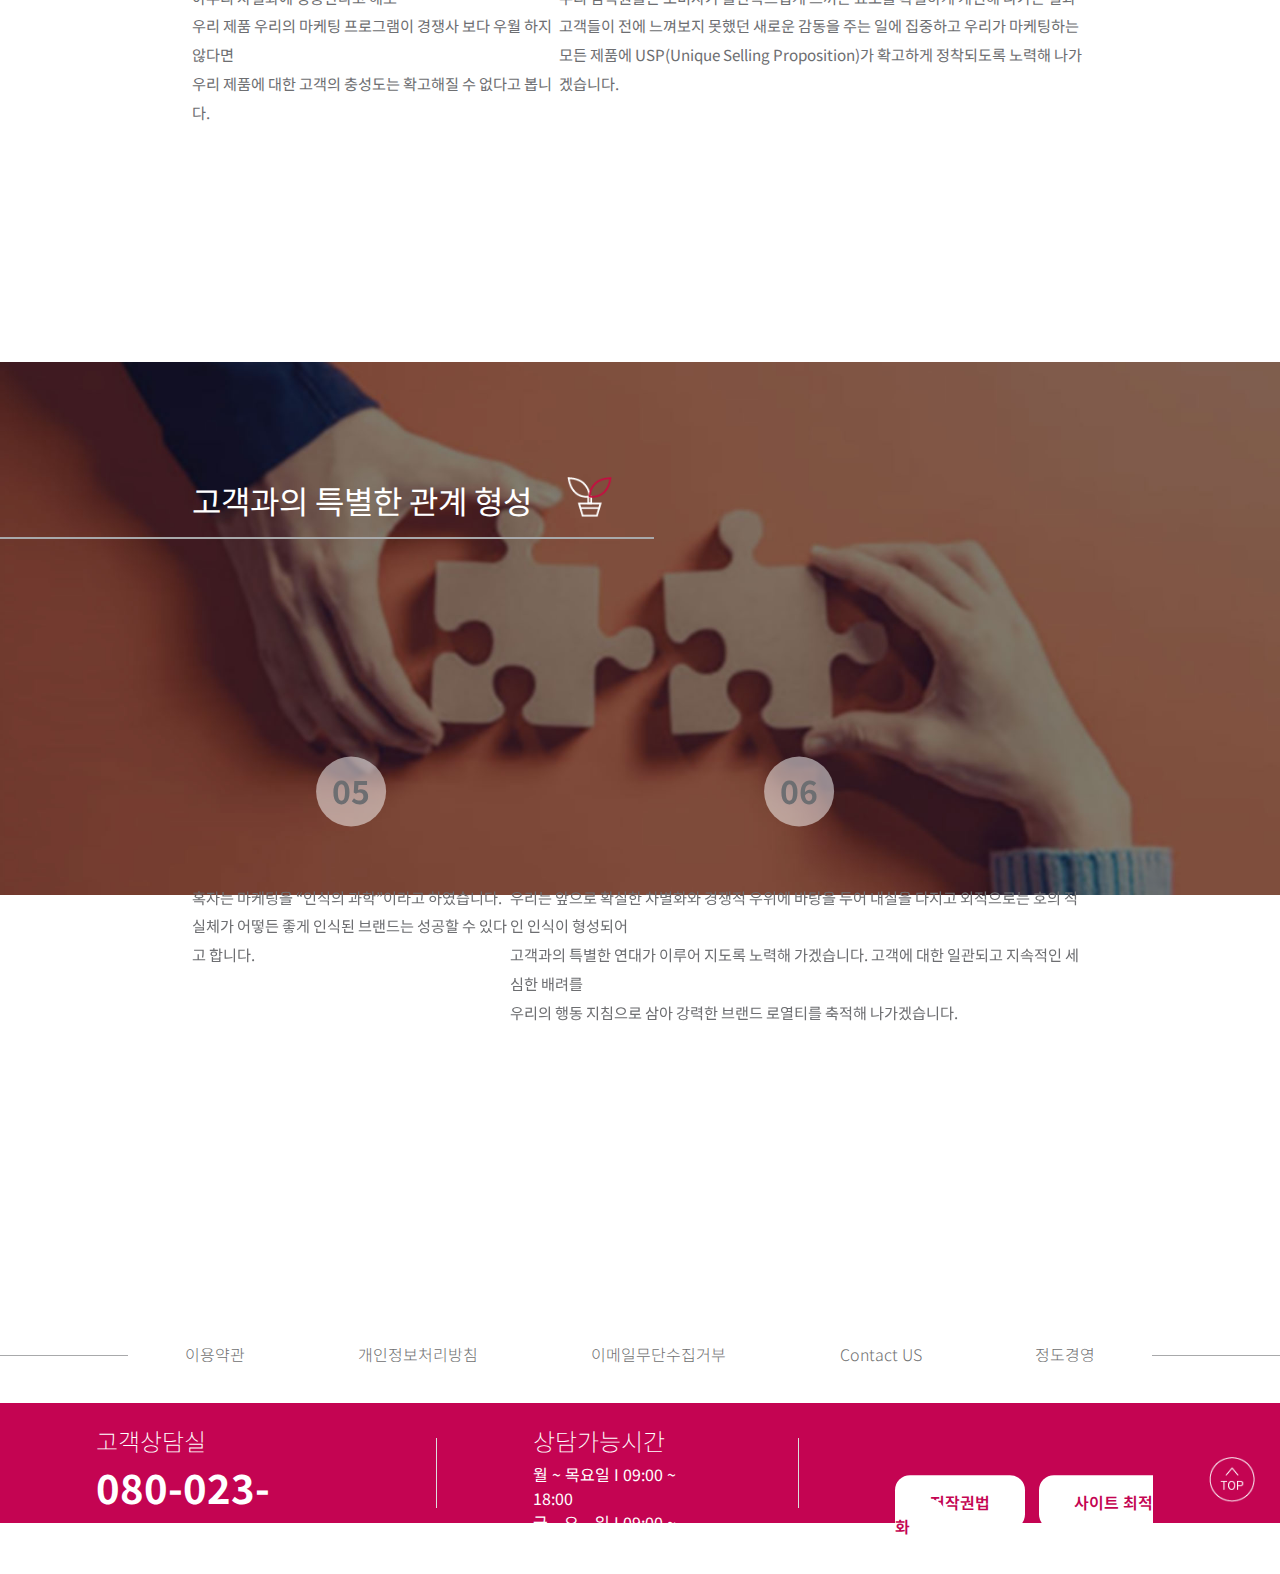
==== commit a293c994: "Add files via upload" ====
--- a/aboutus1.html
+++ b/aboutus1.html
@@ -33,7 +33,7 @@
                     <a href="brand.html" class="mn-1-br">BRANDS</a>
                 </li>
                 <li class="us3">
-                    <a href="#" class="mn-1-news">NEWS</a>
+                    <a href="media.html" class="mn-1-news">MEDIA</a>
                 </li>
             </ul>
         </nav>
